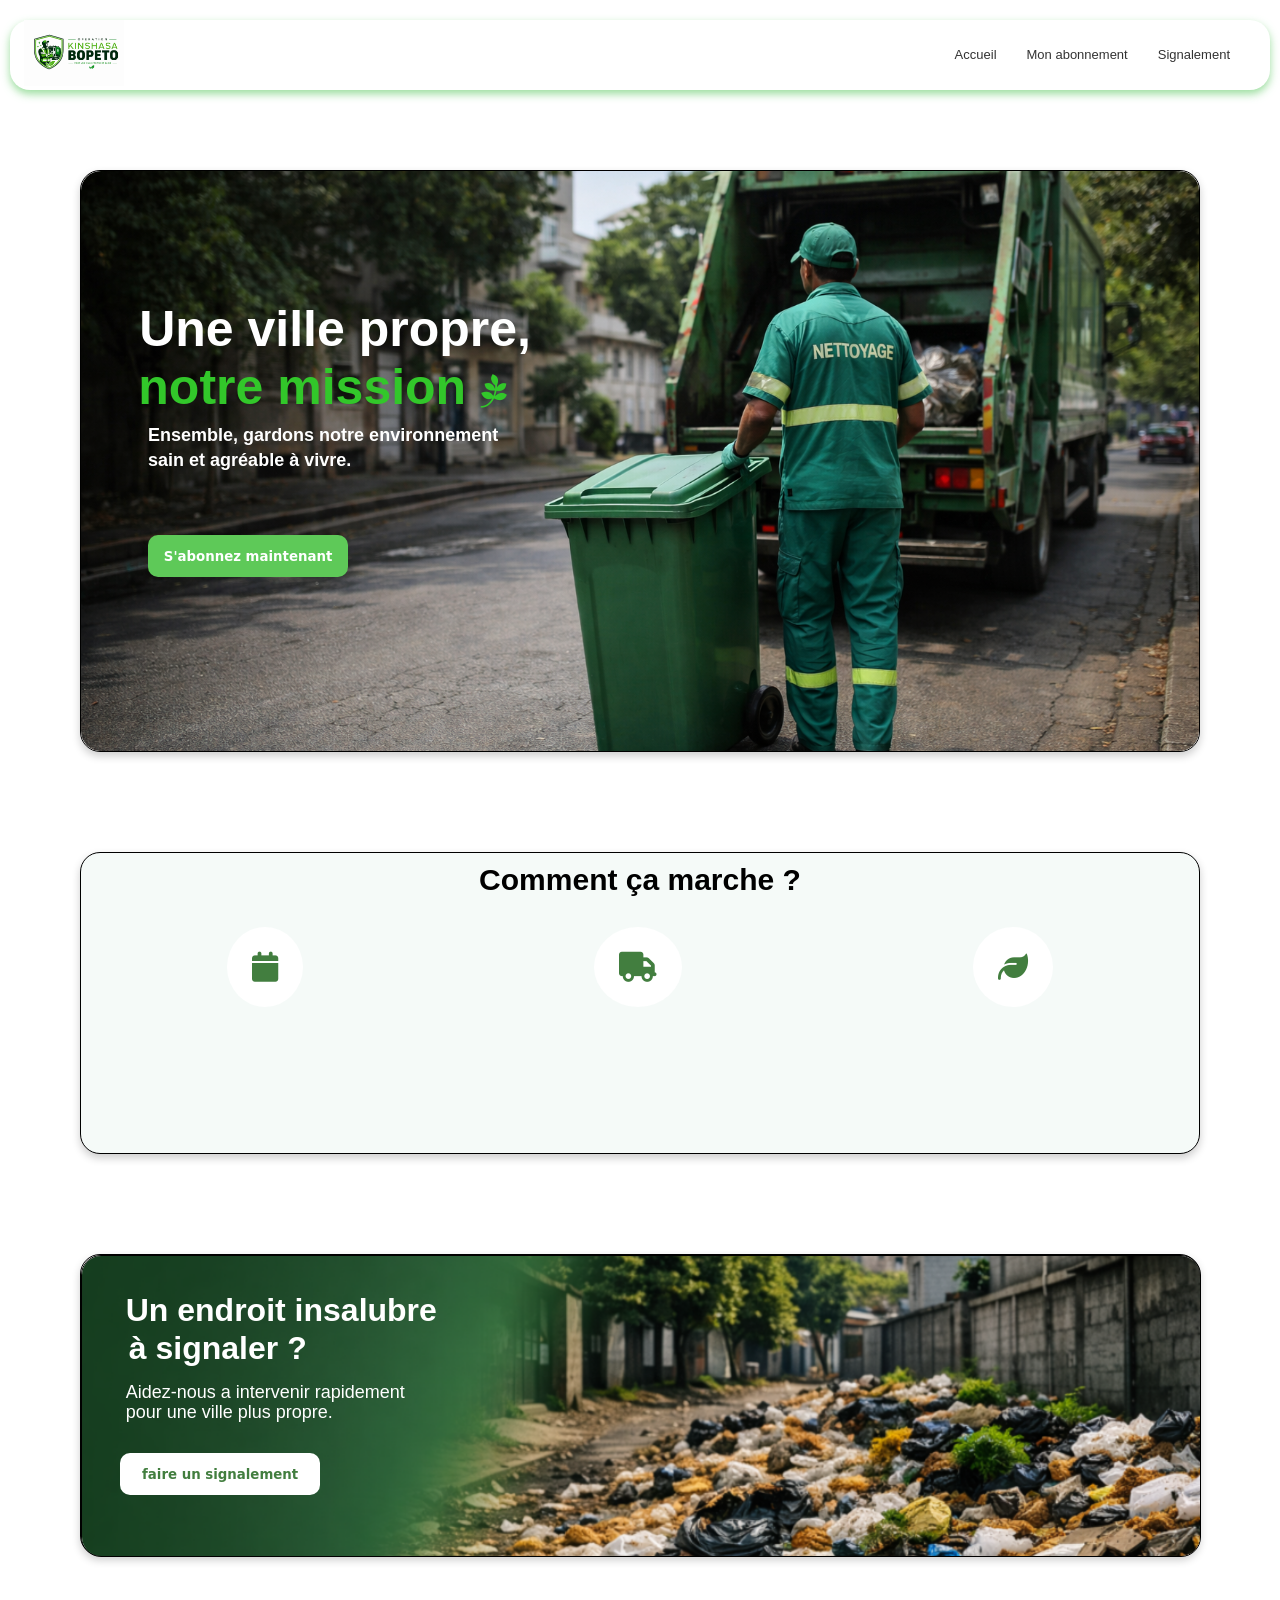
==== index.html @ 84aa19bb "published" ====
<!DOCTYPE html>
<html lang="fr">
<head>
    <meta charset="UTF-8">
    <meta name="viewport" content="width=device-width, initial-scale=1.0">
    <link rel="stylesheet" href="style.css">
    <link rel="stylesheet" href="https://cdnjs.cloudflare.com/ajax/libs/font-awesome/6.5.1/css/all.min.css">
    <title>Kin bopeto</title>
</head>
<body class="body">

    <header>
        <div class="log"><img src="./image/bopeto log.PNG" alt="LOGO" class="logo"></div>
        <nav >
            <ul class="nav">
                <li class="nav1"><a href="#">Accueil</a></li>
                <li class="nav2"><a href="abonn.html">Mon abonnement</a></li>
                <li class="nav3"><a href="signe.html">Signalement</a></li>
            </ul>
        </nav> 
    </header>
    
    <main class="main">
        <section id="sect1">
            
            <img src="./image/Agent de nettoyage u.png" alt="image" class="img_section1">
            <h1 class="section1_h1">Une ville propre, <span class="spn">notre mission   <i class="fa-brands fa-pagelines fa-bounce"></i></span></h1>
            <p class="ensb">Ensemble, gardons notre environnement <span class="spn2">sain et agréable à vivre.</span></p>
            <a href="/abonn.html"> <button class="button_section1">S'abonnez maintenant</button></a>
          
        </section>

        <section id="sect2">
            <h2 class="h2_section2">Comment ça marche ?</h2>
            <div class="flex-section2">
            
                <div>
              
                    <i class="fa-solid fa-calendar"></i>
                   <p></p>
                </div>
            
                <div>
                   
                     <i class="fa-solid fa-truck"></i>
                     <p></p>
                </div>
            
                <div>
                    
                    <i class="fa-solid fa-leaf"></i>
                    <p></p>
                </div>
            </div>
           

        </section>

        <section id="sect3">
            
            <img src="./image/Capture d’écran 2026-05-21 013559.png" alt="cf" class="img_section3" >
            <p class="sign">Un endroit insalubre <span class="spn3">à signaler ?</span></p>
            <p class="aide">Aidez-nous a intervenir rapidement <span class="spn4">pour une ville plus propre.</span></p>
            <a href="./signe.html"> <button class="button_section2">faire un signalement </button></a>
        
        </section>
        

    </main>

    <footer class="fm">
        <p></p>
        <img src="." alt="">
    </footer>
    
</body>
</html>
---- style.css ----
*{
    margin: 0;
    padding: 0;

}

header{
    background: rgb(255, 255, 255);
    display: flex;
    justify-content:space-between ;
    align-items: center;
    height: 70px;
    margin-left: 10px;
    margin-right: 10px;
    margin-bottom: 30px;
    margin-top: 20px;
    border-radius: 20px;
    box-shadow: 0 4px 8px rgba(97, 201, 102, 0.635);
   

}


.logo{
  
   width: 100px;
    padding: 0 13.7px ;
   
  
}


nav ul{
    display: flex;
    gap: 30px;
    list-style: none ;
    padding: 40px 40px ;
    font-size: small;
}
li a{
    text-decoration: none;
    transition: 0.5s;
    cursor: pointer;
    color: #333;
    font-family: 'Gill Sans',Verdana, sans-serif;
    
}
li a:hover{
    
   
    
    color: #32c72a;
   
    padding: 10px;
}

main{
    display: flex;
    flex-direction: column;
   justify-content:space-around ;
   align-items: center;
   

}

section{
    border: 1px solid black ;
    border-radius: 20px ;
    margin: 4%;
    position: relative;
    margin: 50px;
    box-shadow: 0 4px 8px rgba(0, 0, 0, 0.2);
    width:89%;
   
    

}
#sect1{
    height: 580px; 
    width: 1118px;  
}
.img_section1{
    
    width:1118px;
    height: 580px;
    border-radius: 20px;
    object-fit: cover;
   
  
}
.section1_h1{
    
    font-family: 'Segoe UI', Tahoma, Geneva, Verdana, sans-serif;
    position: absolute;
    top: 18%;
    left: 3%;
    color: #ffffff;
    padding: 2.2%;
    font-size: 50px;
   
}
.fa-brands{
    border: none;
    color: #32c72a;
    font-size: 35px;
    padding-left: 1px;
    background-color: #dcf2db00;

}
#sect2{
    background: #f5faf8;;
   
    height: 300px; 
    width: 1118px; 
    
}
.flex-section2{
    display: flex;
    margin-top: 5%;
    justify-content: space-around;
    align-content: center;
    margin-top: 20px;
}
.h2_section2{
    text-align: center;
    font-family: 'Segoe UI', Tahoma, Geneva, Verdana, sans-serif;
    font-size: 30px;
    padding: 10px;
    margin-bottom: 0px;
    
}



i{
   
    color: #427e3f;
    font-size: 30px;
    border-radius: 50%;
    padding: 25px;
    background-color: 
    #ffffff;
}

.text_icon{
    
    border: 1px solid black;
    gap: 200px;

}


#sect3{
    background: #ffffff;
    height: 300px; 
    width: 1118px; 
   
}

.img_section3{
    width: 1118px;
    border: 1px solid black;
    border-radius: 20px;
    height: 300px; 
    object-fit: cover; 
    
}

.sign{
    position: absolute;
    top: 5%;
    left: 4%;
    margin-top: 2%;
    font-family: 'Segoe UI', Tahoma, Geneva, Verdana, sans-serif;
    font-weight: bold;
    color: #ffffff;
    font-size: xx-large;
   

}
.spn3{
    position: absolute;
    top: 50%;
    left: -5%;
    padding: 6%;

}
.aide{
    position: absolute;
    top: 35%;
    left: 4%;
    margin-top: 2%;
    font-family: 'Gill Sans', 'Gill Sans MT', Calibri, 'Trebuchet MS', sans-serif;
    color: #ffffff;
    font-size: large;
    

}

.spn4{
    position: absolute;
    left: -7%;
    padding: 7%;

}


.spn{
    color: #32c72a;
    position: absolute;
    top: 60%;
    left: 3.4%;
    padding: 2%;
}

.ensb{
    font-family: 'Segoe UI', Tahoma, Geneva, Verdana, sans-serif;
    font-weight: bold;
    color: #ffffff;
    font-size: large;
    position: absolute;
    top: 40%;
    left: 6%;
    margin-top: 2%;

    
}
.spn2{
    position: absolute;
    left: -7%;
    padding: 7%;

}

.div{
    
    margin-top: 3.1%;

    

}


.fm{
    text-align: center;
    border: 1px solid black;
    height: 120px; 
    background-color: #10640c;
   
    
}


button{
    position: absolute;
    font-family: system-ui, -apple-system, BlinkMacSystemFont, 'Segoe UI', Roboto, Oxygen;
    padding: 10px;
    border-radius: 10px;
    font-weight: bold;
    cursor: pointer;
    padding: 1.2%;
    width: 200px;
    border: none;
 
}


.button_section1{
    color: #ffffff;
    bottom: 30%;
    left: 6%;
    background-color:#5ec958;
}

.button_section2{
    color: #427e3f;
    bottom: 20%;
    left: 3.5%;
    background-color: #ffffff;
    
}
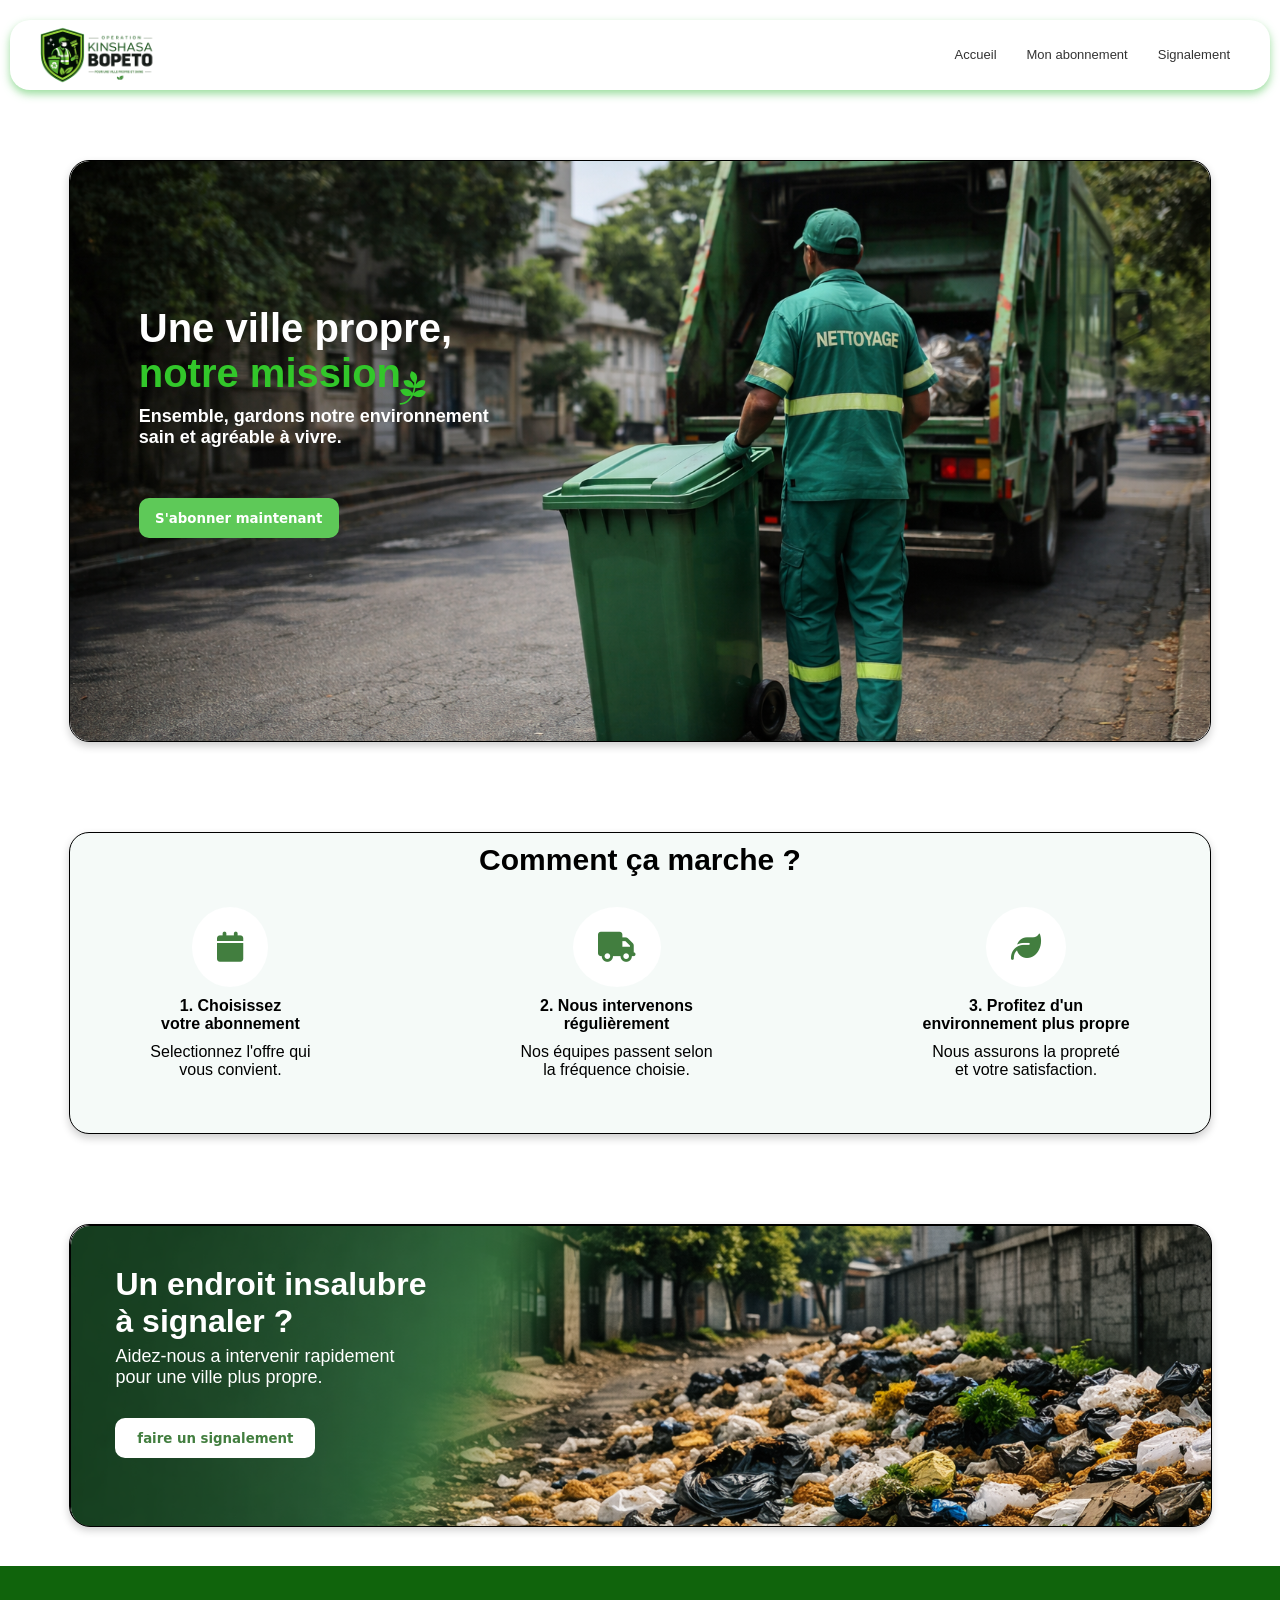
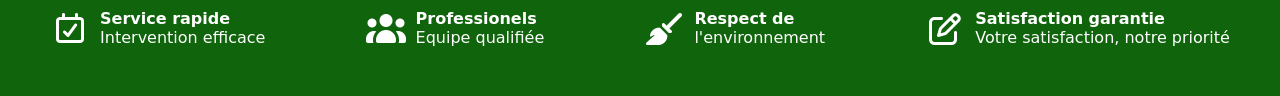
==== commit e5b76ea8: "Finalisation du projet" ====
--- a/index.html
+++ b/index.html
@@ -7,10 +7,10 @@
     <link rel="stylesheet" href="https://cdnjs.cloudflare.com/ajax/libs/font-awesome/6.5.1/css/all.min.css">
     <title>Kin bopeto</title>
 </head>
-<body class="body">
+<body>
 
     <header>
-        <div class="log"><img src="./image/bopeto log.PNG" alt="LOGO" class="logo"></div>
+        <div><img src="./image/MON LOGO.PNG" alt="LOGO" class="logo"></div>
         <nav >
             <ul class="nav">
                 <li class="nav1"><a href="#">Accueil</a></li>
@@ -20,57 +20,148 @@
         </nav> 
     </header>
     
-    <main class="main">
+    <main>
         <section id="sect1">
+           <img src="./image/Agent de nettoyage u.png" alt="image">
+            <div class="section1Container">
+                
+                <div style="position: relative;">
+                    <p class="section1_h1">Une ville propre,</p>
+                    <span class="SectionSpanH1">notre mission   <i class="fa-brands fa-pagelines fa-bounce"></i></span>
+                </div>
+               
+               
+                <div>
+                     <p class="section1Paragraph">Ensemble, gardons notre environnement <br>sain et agréable à vivre.</p>
+                </div>
+
+                <div>
+                    <a href="/abonn.html"> <button class="button_section1">S'abonner maintenant</button></a>
+
+                </div>
+           </div> 
             
-            <img src="./image/Agent de nettoyage u.png" alt="image" class="img_section1">
-            <h1 class="section1_h1">Une ville propre, <span class="spn">notre mission   <i class="fa-brands fa-pagelines fa-bounce"></i></span></h1>
-            <p class="ensb">Ensemble, gardons notre environnement <span class="spn2">sain et agréable à vivre.</span></p>
-            <a href="/abonn.html"> <button class="button_section1">S'abonnez maintenant</button></a>
           
         </section>
 
-        <section id="sect2">
-            <h2 class="h2_section2">Comment ça marche ?</h2>
+        <section id="section2">
+            <h2 >Comment ça marche ?</h2>
             <div class="flex-section2">
             
                 <div>
               
-                    <i class="fa-solid fa-calendar"></i>
-                   <p></p>
+                    <div class="icon_container">
+                        <i class="fa-solid fa-calendar"></i> 
+                    </div>
+                    
+                    <div class="paragraph_container" style="font-family:'Segoe UI', Tahoma, Geneva, Verdana, sans-serif ; font-weight: bolder;" >
+                        <p >1. Choisissez </p> 
+                        <span>votre abonnement </span>
+                    </div>
+                    
+                     
+                    <div class="paragraph_container" style="font-family: 'Gill Sans', 'Gill Sans MT', Calibri, 'Trebuchet MS', sans-serif;"><p class="paragraph_icon" >Selectionnez l'offre qui</p>  <span class="span_section2">vous convient.</span></div>
+                
                 </div>
+                   
             
+                <div >
+                   
+                     <div class="icon_container">
+                        <i class="fa-solid fa-truck"></i>
+                    </div>
+
+                     <div class="paragraph_container" style="font-family:'Segoe UI', Tahoma, Geneva, Verdana, sans-serif ; font-weight: bolder;">
+                        <p>2. Nous intervenons</p>  
+                        <span >régulièrement</span>
+                    </div>
+                     
+                     <div class="paragraph_container" style="font-family: 'Gill Sans', 'Gill Sans MT', Calibri, 'Trebuchet MS', sans-serif;">
+                        <p class="paragraph_icon" >Nos équipes passent selon</p>  
+                        <span > la fréquence choisie.</span>
+                    </div>
+                </div>
+                
                 <div>
-                   
-                     <i class="fa-solid fa-truck"></i>
-                     <p></p>
+                    <div class="icon_container">
+                        <i class="fa-solid fa-leaf"></i>
+                    </div>
+
+                    <div class="paragraph_container" style="font-family:'Segoe UI', Tahoma, Geneva, Verdana, sans-serif ; font-weight: bolder;">
+                        <p>3. Profitez d'un </p> 
+                        <span>environnement plus propre</span>
+                    </div>
+                    
+
+                    <div class="paragraph_container" style="font-family: 'Gill Sans', 'Gill Sans MT', Calibri, 'Trebuchet MS', sans-serif;">
+                        <p class="paragraph_icon" >Nous assurons la propreté </p>
+                        <span>et votre satisfaction.</span>
+                    </div>
                 </div>
+
+            </div>
             
-                <div>
-                    
-                    <i class="fa-solid fa-leaf"></i>
-                    <p></p>
-                </div>
-            </div>
-           
-
         </section>
 
-        <section id="sect3">
+        <section id="section3">
             
-            <img src="./image/Capture d’écran 2026-05-21 013559.png" alt="cf" class="img_section3" >
-            <p class="sign">Un endroit insalubre <span class="spn3">à signaler ?</span></p>
-            <p class="aide">Aidez-nous a intervenir rapidement <span class="spn4">pour une ville plus propre.</span></p>
-            <a href="./signe.html"> <button class="button_section2">faire un signalement </button></a>
+            <img src="/image/Rue insalubre au .png" alt="cf">
+            <div class="section3Container">
+                <div>
+                     <p class="signalementParagraphe1">Un endroit insalubre <br> à signaler ?</p>
+                    <p class="signalementParagraphe2">Aidez-nous a intervenir rapidement <br> pour une ville plus propre.</p>
+                </div>
+               
+                <a href="./signe.html"><button class="button_section3">faire un signalement </button></a>
+            </div>
+            
         
         </section>
         
 
     </main>
 
-    <footer class="fm">
-        <p></p>
-        <img src="." alt="">
+    <footer>
+        <div class="footerContainerElement">
+            <div> <img src="./image/calendar-check-regular (1).png" alt=""></div>
+            
+            <div> 
+                <h4>Service rapide</h4>
+                <p>Intervention efficace</p>
+            </div>
+
+        </div>
+        
+        <div class="footerContainerElement">
+            <div><img src="./image/users-solid.png" alt=""></div>
+            
+            <div> 
+                <h4>Professionels</h4>
+                <p>Equipe qualifiée</p>
+            </div>
+
+        </div>
+        
+        <div class="footerContainerElement">
+            <div><img src="./image/broom-solid (1).png" alt=""></div>
+            
+            <div> 
+                <h4>Respect de</h4>
+                <p>l'environnement</p>
+            </div>
+
+        </div>
+        
+        <div class="footerContainerElement">
+            <div><img src="./image/pen-to-square-regular (1).png" alt=""></div>
+            
+            <div> 
+                <h4>Satisfaction garantie</h4>
+                <p>Votre satisfaction, notre priorité</p>
+            </div>
+
+        </div>
+    
     </footer>
     
 </body>
--- a/style.css
+++ b/style.css
@@ -1,32 +1,34 @@
 *{
     margin: 0;
-    padding: 0;
-
-}
-
-header{
-    background: rgb(255, 255, 255);
-    display: flex;
+    padding: 0; 
+
+}
+
+header {
+  
+    display: flex;
+     background: rgb(255, 255, 255);
     justify-content:space-between ;
     align-items: center;
     height: 70px;
+    position:sticky;
+    top: 0;
+    z-index: 1000;
     margin-left: 10px;
     margin-right: 10px;
     margin-bottom: 30px;
     margin-top: 20px;
     border-radius: 20px;
     box-shadow: 0 4px 8px rgba(97, 201, 102, 0.635);
-   
 
 }
 
 
 .logo{
   
-   width: 100px;
-    padding: 0 13.7px ;
-   
-  
+   width: 180px;
+   padding-top: 10%;
+   
 }
 
 
@@ -37,6 +39,8 @@
     padding: 40px 40px ;
     font-size: small;
 }
+
+
 li a{
     text-decoration: none;
     transition: 0.5s;
@@ -47,18 +51,19 @@
 }
 li a:hover{
     
-   
-    
     color: #32c72a;
-   
     padding: 10px;
+
 }
 
 main{
     display: flex;
     flex-direction: column;
+    flex-wrap: wrap;
+    gap: 90px;
    justify-content:space-around ;
    align-items: center;
+   
    
 
 }
@@ -66,40 +71,65 @@
 section{
     border: 1px solid black ;
     border-radius: 20px ;
-    margin: 4%;
-    position: relative;
-    margin: 50px;
     box-shadow: 0 4px 8px rgba(0, 0, 0, 0.2);
     width:89%;
-   
-    
-
-}
+}
+
+/* SECTION 1  */
+
 #sect1{
-    height: 580px; 
-    width: 1118px;  
-}
-.img_section1{
-    
-    width:1118px;
+    height: 580px;
+    position: relative;
+    margin-top: 40px;
+}
+
+.section1Container{
+    animation: apparition 3s;
+    transition: 0.3s;
+    position: absolute;
+    top: 25%;
+    left: 6%;
+    display: flex;
+    flex-wrap: wrap;
+    flex-direction: column;
+    gap: 10px;
+
+}
+
+#sect1 img{
+     width:100%;
     height: 580px;
     border-radius: 20px;
     object-fit: cover;
    
-  
-}
+ }
+
 .section1_h1{
-    
-    font-family: 'Segoe UI', Tahoma, Geneva, Verdana, sans-serif;
+    font-weight: bold;
+    font-family: 'Segoe UI', Tahoma, Geneva, Verdana, sans-serif;
+    color: #ffffff;
+    font-size: 40px;
+}
+
+.SectionSpanH1{
+    color: #32c72a;
+    font-family: 'Segoe UI', Tahoma, Geneva, Verdana, sans-serif;
+    font-weight: bold;
+    font-size: 40px;
+}
+
+.section1Paragraph{
+    font-family: 'Segoe UI', Tahoma, Geneva, Verdana, sans-serif;
+    font-weight: bold;
+    color: #ffffff;
+    font-size: large;
+    margin-bottom: 40px; 
+}
+
+.fa-brands{
     position: absolute;
-    top: 18%;
-    left: 3%;
-    color: #ffffff;
-    padding: 2.2%;
-    font-size: 50px;
-   
-}
-.fa-brands{
+    top: 40px;
+    left: 260px;
     border: none;
     color: #32c72a;
     font-size: 35px;
@@ -107,29 +137,58 @@
     background-color: #dcf2db00;
 
 }
-#sect2{
-    background: #f5faf8;;
-   
+button{
+   
+    font-family: system-ui, -apple-system, BlinkMacSystemFont, 'Segoe UI', Roboto, Oxygen;
+    padding: 10px;
+    border-radius: 10px;
+    font-weight: bold;
+    cursor: pointer;
+    padding: 1.2%;
+    width: 200px;
+    height: 40px;
+    border: none;
+}
+
+
+.button_section1{
+    
+    color: #ffffff;
+    bottom: 30%;
+    left: 6%;
+    background-color:#5ec958;
+}
+
+/* SECTION 2 */
+
+#section2{
+    background: #f5faf8;
     height: 300px; 
-    width: 1118px; 
-    
-}
+
+}
+
 .flex-section2{
     display: flex;
-    margin-top: 5%;
+    flex-wrap: wrap;
     justify-content: space-around;
-    align-content: center;
+    align-items: center;
+    gap: 50px;
     margin-top: 20px;
 }
-.h2_section2{
+
+h2{
     text-align: center;
     font-family: 'Segoe UI', Tahoma, Geneva, Verdana, sans-serif;
     font-size: 30px;
     padding: 10px;
     margin-bottom: 0px;
-    
-}
-
+}
+
+.icon_container{
+    text-align: center;
+    animation: zoom 5s alternate infinite ;
+    
+}
 
 
 i{
@@ -142,34 +201,47 @@
     #ffffff;
 }
 
-.text_icon{
-    
-    border: 1px solid black;
-    gap: 200px;
-
-}
-
-
-#sect3{
+
+
+ .paragraph_container{
+    display: flex;
+    flex-direction: column;
+    text-align: center;
+    margin-top: 10px;
+}
+
+
+/* SECTION 3 */
+
+#section3{
     background: #ffffff;
     height: 300px; 
-    width: 1118px; 
-   
-}
-
-.img_section3{
-    width: 1118px;
+    margin-bottom: 40px;
+    position: relative;
+   
+}
+
+
+ #section3 img{
+    width: 100%;
     border: 1px solid black;
     border-radius: 20px;
     height: 300px; 
-    object-fit: cover; 
-    
-}
-
-.sign{
+    object-fit: cover;
+}
+
+.section3Container{
+    display: flex;
+    flex-direction: column;
+    gap: 30px;
     position: absolute;
-    top: 5%;
-    left: 4%;
+    left: 45px;
+    top: 35px;
+    animation: apparition 6s ;
+
+}
+
+.signalementParagraphe1{
     margin-top: 2%;
     font-family: 'Segoe UI', Tahoma, Geneva, Verdana, sans-serif;
     font-weight: bold;
@@ -178,105 +250,77 @@
    
 
 }
-.spn3{
-    position: absolute;
-    top: 50%;
-    left: -5%;
-    padding: 6%;
-
-}
-.aide{
-    position: absolute;
-    top: 35%;
-    left: 4%;
+
+.signalementParagraphe2{
+   
     margin-top: 2%;
     font-family: 'Gill Sans', 'Gill Sans MT', Calibri, 'Trebuchet MS', sans-serif;
     color: #ffffff;
     font-size: large;
-    
-
-}
-
-.spn4{
-    position: absolute;
-    left: -7%;
-    padding: 7%;
-
-}
-
-
-.spn{
-    color: #32c72a;
-    position: absolute;
-    top: 60%;
-    left: 3.4%;
-    padding: 2%;
-}
-
-.ensb{
-    font-family: 'Segoe UI', Tahoma, Geneva, Verdana, sans-serif;
-    font-weight: bold;
-    color: #ffffff;
-    font-size: large;
-    position: absolute;
-    top: 40%;
-    left: 6%;
-    margin-top: 2%;
-
-    
-}
-.spn2{
-    position: absolute;
-    left: -7%;
-    padding: 7%;
-
-}
-
-.div{
-    
-    margin-top: 3.1%;
-
-    
-
-}
-
-
-.fm{
-    text-align: center;
-    border: 1px solid black;
-    height: 120px; 
-    background-color: #10640c;
-   
-    
-}
-
-
-button{
-    position: absolute;
-    font-family: system-ui, -apple-system, BlinkMacSystemFont, 'Segoe UI', Roboto, Oxygen;
-    padding: 10px;
-    border-radius: 10px;
-    font-weight: bold;
-    cursor: pointer;
-    padding: 1.2%;
-    width: 200px;
-    border: none;
- 
-}
-
-
-.button_section1{
-    color: #ffffff;
-    bottom: 30%;
-    left: 6%;
-    background-color:#5ec958;
-}
-
-.button_section2{
+
+}
+
+
+.button_section3{
+   
     color: #427e3f;
     bottom: 20%;
-    left: 3.5%;
+    left: 4%;
     background-color: #ffffff;
     
 }
 
+/* FOOTER ET AUTRES */
+
+footer{
+   display: flex;
+    justify-content: space-around;
+    align-items: center;
+    height: 130px; 
+    background-color: #10640c; 
+}
+
+footer img{
+    width: 40px;
+    height: 40px;
+    color : white;
+}
+.footerContainerElement{
+    display: flex;
+    gap: 10px;
+    color : white;
+    font-family: system-ui, -apple-system, BlinkMacSystemFont, 'Segoe UI', Roboto, Oxygen, Ubuntu, Cantarell, 'Open Sans', 'Helvetica Neue', sans-serif; 
+   
+}
+
+
+@keyframes apparition {
+    from{
+        opacity: 0;
+        transform: translateX(100%);
+    }
+    to{
+        opacity: 01;
+         transform: translateX(0%);
+         
+    }
+    
+}
+
+@keyframes zoom {
+    from{
+        
+        zoom: 40%;
+    }
+    to{
+       
+        zoom: 100%;
+    }
+}
+
+
+
+
+    
+
+
